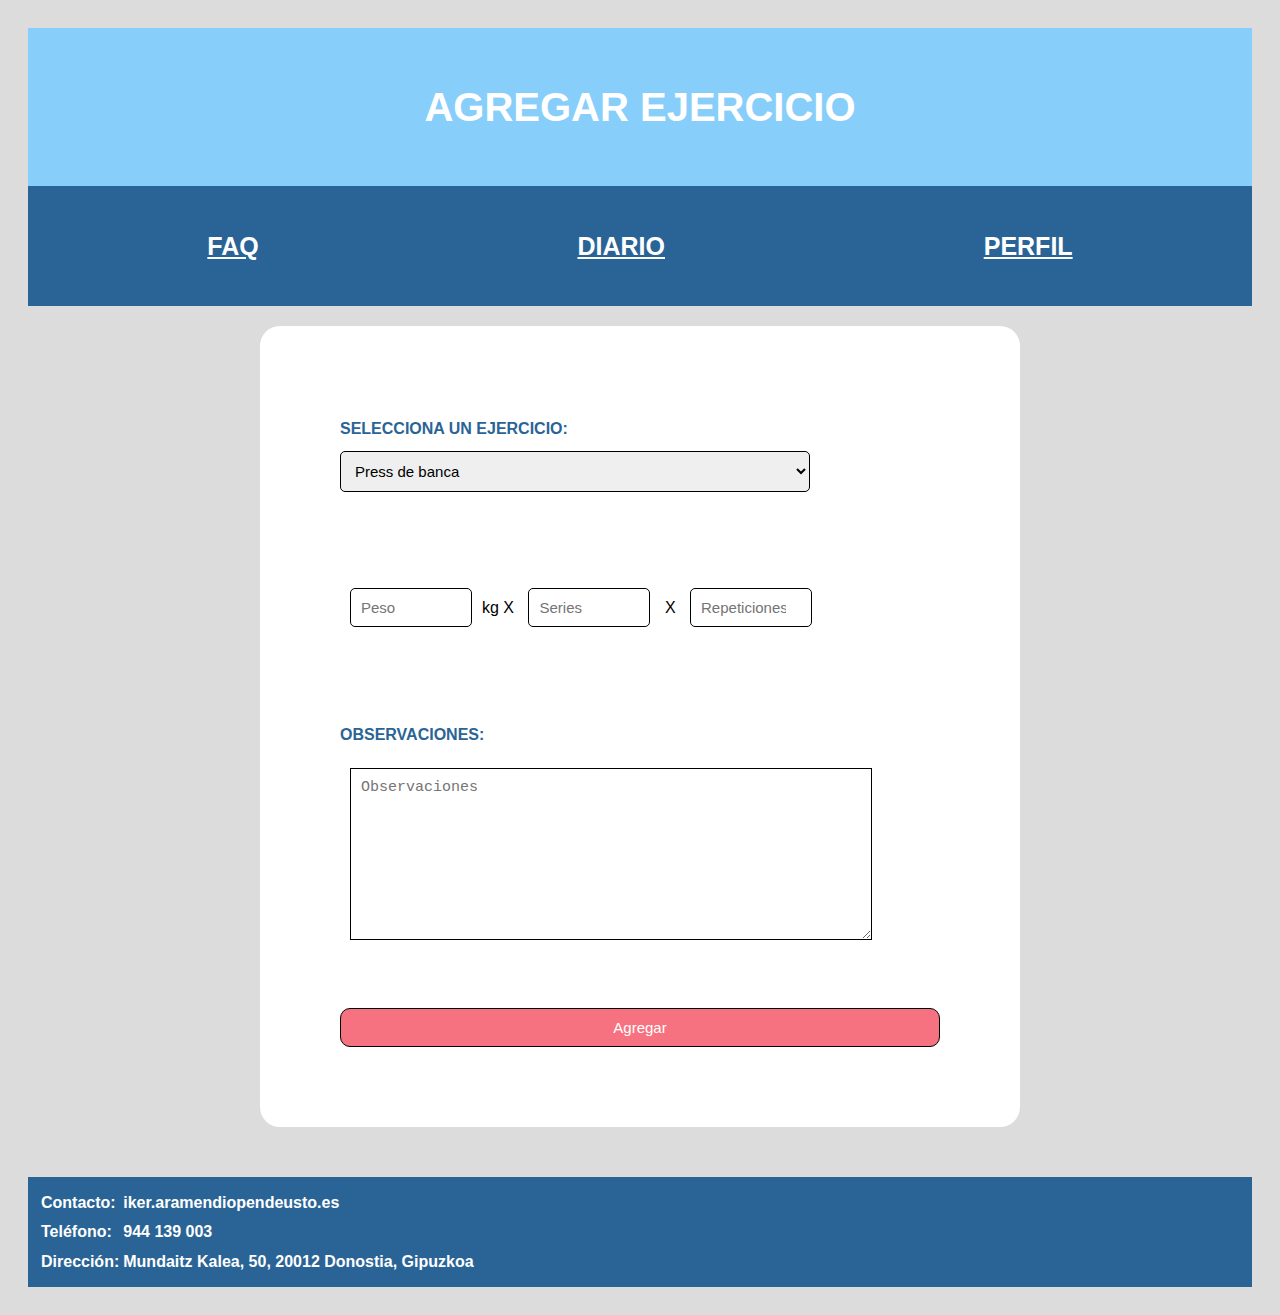
==== agregar.html @ 56446847 "Añadir archivos HTML" ====
<!DOCTYPE html>
<html lang="es">
<head>
    <meta charset="UTF-8">
    <meta name="viewport" content="width=device-width, initial-scale=1.0">
    <title>Agregar</title>
    <link rel="stylesheet" href="styleAgregar.css">
</head>
<body>
    <header><h1>AGREGAR EJERCICIO</h1></header>
    <nav id="navegar">
        <a href="faq.html"><h2>FAQ</h2></a>
        <a href="diario.html"><h2>DIARIO</h2></a>
        <a href="perfil.html"><h2>PERFIL</h2></a>
    </nav>
    <main>
        <label for="ejercicio">SELECCIONA UN EJERCICIO:</label><br>
        <select name="ejercicio" id="ejercicio">
            <optgroup label="Pecho">
                <option>Press de banca</option>
                <option>Fondos</option>
                <option>Press con mancuernas</option>
                <option>Aperturas</option>
            </optgroup>
            <optgroup label ="Hombro">
                <option>Press militar</option>
                <option>Face Pull</option>
                <option>Elevaciones laterales</option>
                <option>Remo al mentón</option>
            </optgroup>
            <optgroup label="Espalda">
                <option>Dominadas</option>
                <option>Remo barra</option>
                <option>Remo mancuerna</option>
                <option>Peso Muerto</option>
            </optgroup>
            <optgroup label="Brazo">
                <option>Curl de bíceps</option>
                <option>Extensiones de tríceps</option>
                <option>Press francés</option>
                <option>Curl martillo</option>
            </optgroup>
            <optgroup label="Quadriceps">
                <option>Sentadilla</option>
                <option>Extensiones</option>
                <option>Sentadilla búlgara</option>
                <option>Prensa</option>
            </optgroup>
            <optgroup label="Femoral/Glúteo">
                <option>Peso muerto rumano</option>
                <option>Hip thrust</option>
                <option>Curl femoral</option>
            </optgroup>
            <optgroup label="Otros">
                <option>Cardio</option>
                <option>Abdominales</option>
                <option>Descanso</option>
            </optgroup>
        </select>
        <br><br>
        <input type="number" name="peso" id="peso" placeholder="Peso" required>kg X

        <input type="number" name="series" id="series" placeholder="Series" required> X

        <input type="number" name="repeticiones" id="repeticiones" placeholder="Repeticiones" required>
        <br><br>
        <label>OBSERVACIONES:</label><br>
        <textarea name = "observaciones" placeholder="Observaciones"></textarea>
        <input type = "submit" value="Agregar">
    </main>
    <footer>
        <table>
            <tr>
                <td>Contacto:</td>
                <td>iker.aramendiopendeusto.es</td>
            </tr>
            <tr>
                <td>Teléfono:</td>
                <td>944 139 003</td>
            </tr>
            <tr>
                <td>Dirección:</td>
                <td>Mundaitz Kalea, 50, 20012 Donostia, Gipuzkoa</td>
            </tr>
        </table>
    </footer>
</body>
</html>
---- styleAgregar.css ----
body {
    background-color: gainsboro;
    color: black;
    line-height: 1.6;
    padding: 20px;
    font-family: 'Arial', sans-serif;

}

header {
    text-align: center;
    padding: 20px;
    background-color: lightskyblue;
    color: white;
    margin-bottom: 0px;
}

h1 {    
    font-size: 40px;
}

nav#navegar {
    display: flex;
    justify-content: space-around;
    background-color: #2a6496;
    padding: 20px;
    margin-bottom: 20px;
}

#navegar h2,a{
    color: white;
    font-size: 25px;
    margin-top: 10px;
    margin-bottom: 10px;
}

main {
    max-width: 600px;
    margin: 0 auto;
    background: white;
    padding: 80px;
    border-radius: 20px;
}

h2 {
    font-size: 30px;
    margin-top: 1px;
    margin-bottom: 50px;
    color: #2a6496;
    text-align: center;
}

label {
    font-weight: bold;
    margin-bottom: 10px;
    margin-top: 10px;
    display: inline-block;
    margin-right: 10px;
    color: #2a6496;
}

select{
    width: 470px;
    padding: 10px;
    margin-bottom: 60px;
    border: 1px solid black;
    border-radius: 5px;
    font-size: 15px;

}

input[type="number"] {
    width: 100px;
    padding: 10px;
    border: 1px solid black;
    border-radius: 5px;
    font-size: 15px;
    margin: 10px;
    margin-bottom: 60px;

}

textarea{
    width: 500px;
    height: 150px;
    padding: 10px;
    border: 1px solid black;
    font-size: 15px;
    margin: 10px;
    margin-bottom: 60px;
}

input[type="submit"] {
    background-color: #F67280;
    color: white;
    padding: 10px;
    border: 1px solid black;
    border-radius: 10px;
    font-size: 15px;
    width: 600px;
}

footer{
    background-color: #2a6496; 
    font-weight: bold;
    color: white;          
    text-align: left;     
    padding: 10px;          
    font-size: 16px;        
    margin-top: 50px;       
}
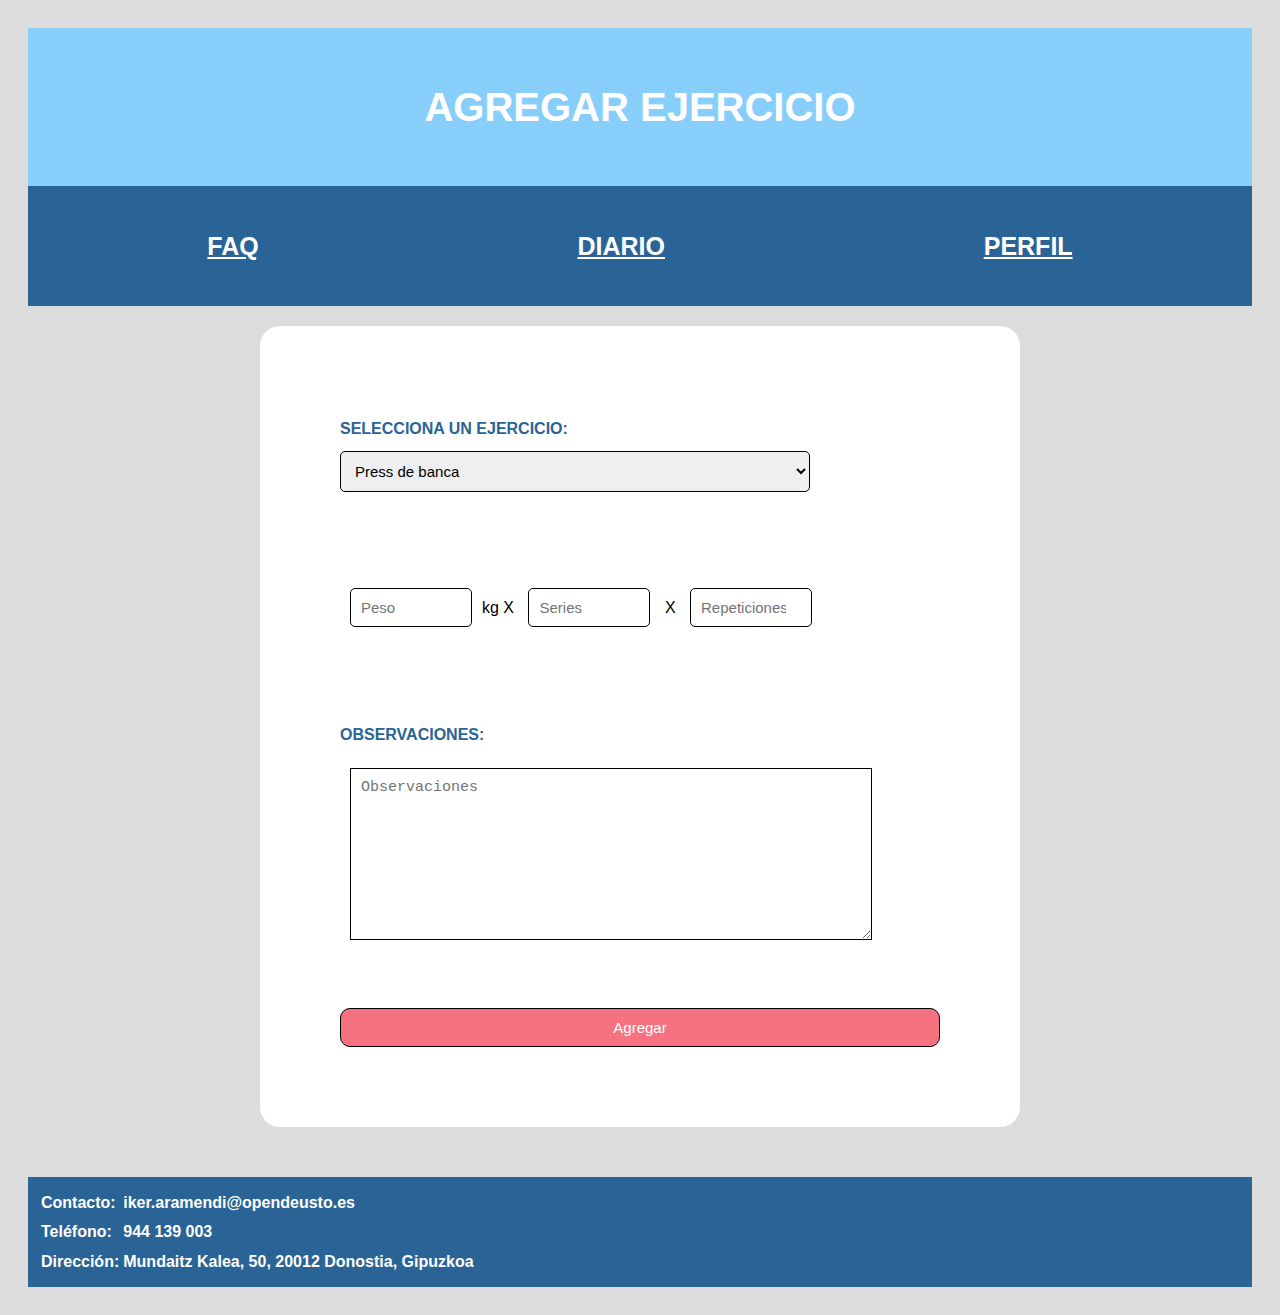
==== commit 28c9db26: "mail" ====
--- a/agregar.html
+++ b/agregar.html
@@ -3,13 +3,13 @@
 <head>
     <meta charset="UTF-8">
     <meta name="viewport" content="width=device-width, initial-scale=1.0">
-    <title>Agregar</title>
+    <title>Agregar Ejercicio</title>
     <link rel="stylesheet" href="styleAgregar.css">
 </head>
 <body>
     <header><h1>AGREGAR EJERCICIO</h1></header>
     <nav id="navegar">
-        <a href="faq.html"><h2>FAQ</h2></a>
+        <a href="index.html"><h2>FAQ</h2></a>
         <a href="diario.html"><h2>DIARIO</h2></a>
         <a href="perfil.html"><h2>PERFIL</h2></a>
     </nav>
@@ -72,7 +72,7 @@
         <table>
             <tr>
                 <td>Contacto:</td>
-                <td>iker.aramendiopendeusto.es</td>
+                <td>iker.aramendi@opendeusto.es</td>
             </tr>
             <tr>
                 <td>Teléfono:</td>
